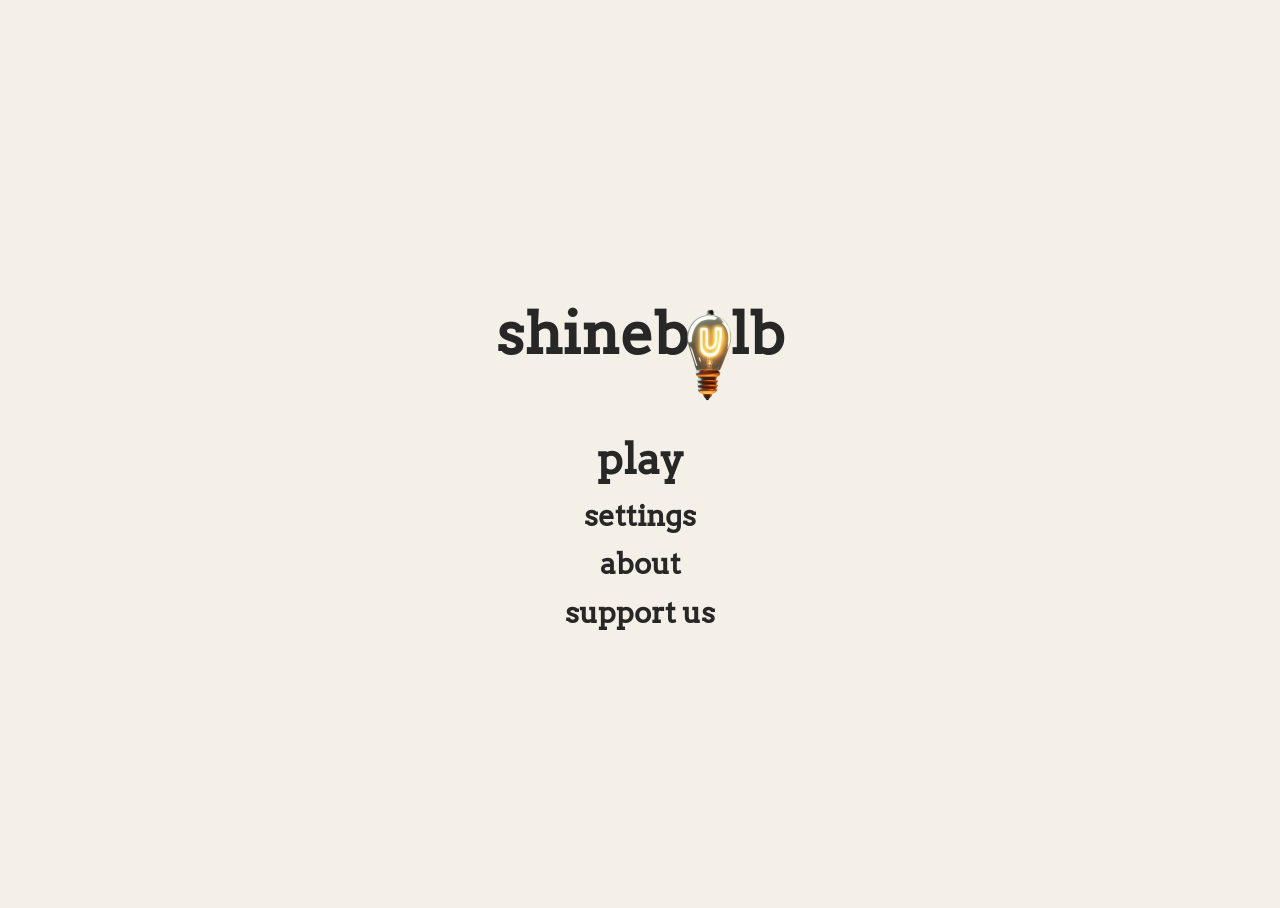
==== index.html @ 6b995d5b "modified:   index.html modified:   style2.css" ====
<!DOCTYPE html>
<html lang="en">
<head>
    <meta charset="UTF-8">
    <meta name="viewport" content="width=device-width, initial-scale=1.0">
    <link rel="stylesheet" href="style2.css">
    <link rel="icon" href="images/favicon.svg">
    <title>shinebulb</title>
</head>
<body>
    <div class="header">
        <p>shineb</p>
        <img src="images/logo2.png">
        <p>lb</p>
    </div>
    <a href="play.html" style="font-size: 2.64rem;">play</a>
    <a href="settings.html">settings</a>
    <a href="about.html">about</a>
    <a href="support.html">support us</a>
</body>
</html>
---- style2.css ----
@font-face {
    font-family: 'Avro';
    src: url(fonts/Arvo-Regular.ttf);
  }
  
  @font-face {
    font-family: 'AvroItalic';
    src: url(fonts/Arvo-Italic.ttf);
  }
  
  input[type=button] {
    font-family: Avro;
    font-size: 16px;
  }
  
  html, body {
    font-family: Avro;
    height: 100%;
  }
  
  body {
    overflow: hidden;
    display: flex;
    justify-content: center;
    align-items: center;
    flex-direction: column;
    background-color: #f4f0e8;
  }
  
  #lightbulb {
    transition: transform 0.1s ease-in-out;
    transform: rotate(-10deg);
  }
  
  #lightbulb.on {
    transform: rotate(10deg);
  }
  
  
  a {
    color: grey;
  }
  
  p {
    text-align: center;
  }
  
  p {
  font-size: 3.6rem;
  color: rgb(39, 39, 39);
  font-weight: bold;
  }
  
  a {
  text-decoration: none;
  margin: 0.4rem;
  font-size: 1.8rem;
  color: rgb(39, 39, 39);
  font-weight: bold;
  }
  
  a:hover {
  text-decoration: underline;
  color: rgb(57, 57, 57);
  }
  
  .header {
  margin-top: -2.4rem;
  display: inline-flex;
  }
  
  .header img {
  height: 8rem;
  margin-left: -1.52rem;
  margin-right: -1.12rem;
  margin-top: 2.9rem;
  }
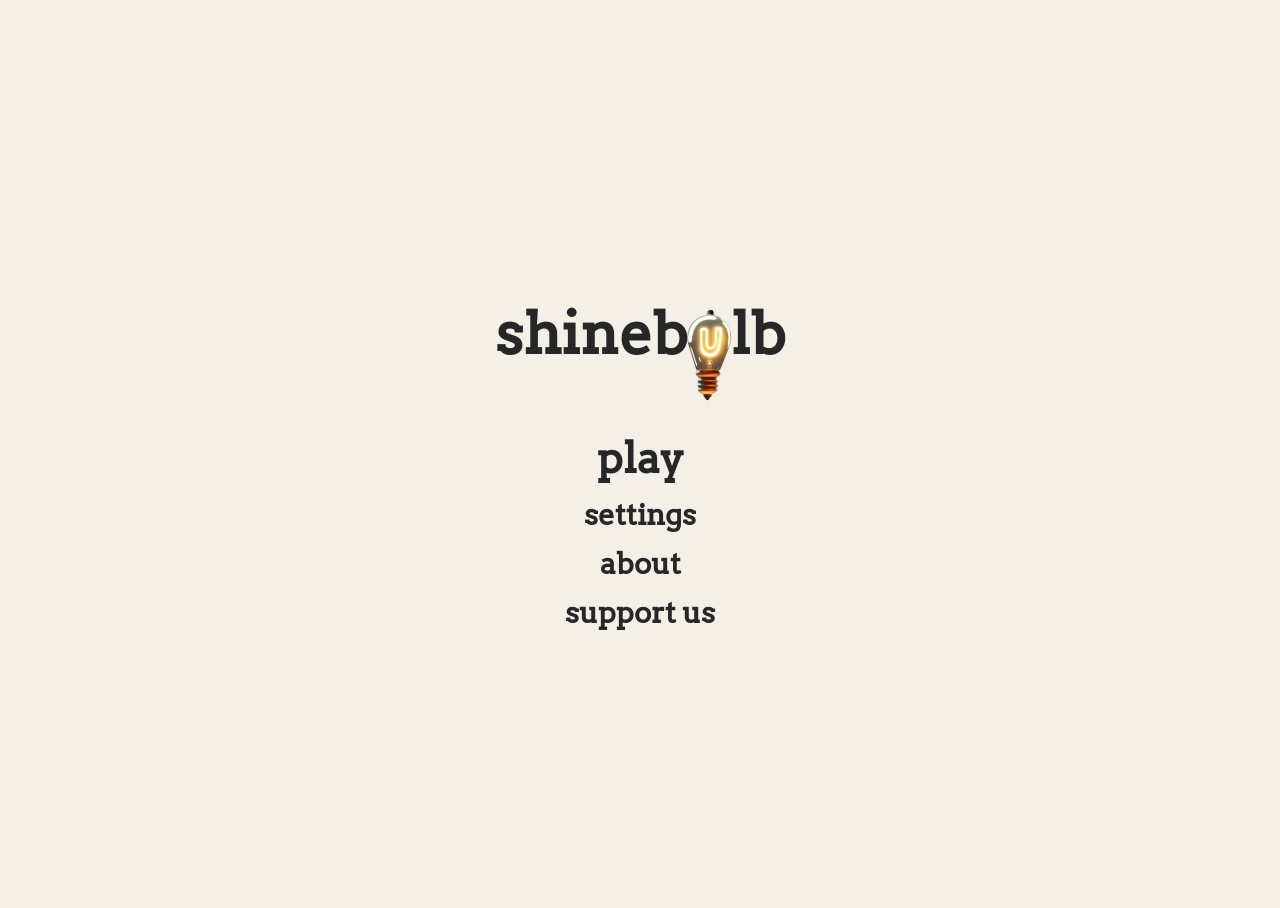
==== commit 0ee200d2: "modified:   about.html modified:   index.html modified:   style2.css" ====
--- a/index.html
+++ b/index.html
@@ -13,9 +13,9 @@
         <img src="images/logo2.png">
         <p>lb</p>
     </div>
-    <a href="play.html" style="font-size: 2.64rem;">play</a>
+    <a href="play.html" style="font-size: 2.6rem">play</a>
     <a href="settings.html">settings</a>
     <a href="about.html">about</a>
     <a href="support.html">support us</a>
 </body>
-</html>+</html>
--- a/style2.css
+++ b/style2.css
@@ -1,77 +1,59 @@
 @font-face {
-    font-family: 'Avro';
-    src: url(fonts/Arvo-Regular.ttf);
-  }
+  font-family: 'Avro';
+  src: url(fonts/Arvo-Regular.ttf);
+}
+
+@font-face {
+  font-family: 'AvroItalic';
+  src: url(fonts/Arvo-Italic.ttf);
+}
+
+input[type=button] {
+  font-family: Avro;
+  font-size: 16px;
+}
+
+html, body {
+  font-family: Avro;
+  height: 100%;
+}
   
-  @font-face {
-    font-family: 'AvroItalic';
-    src: url(fonts/Arvo-Italic.ttf);
-  }
-  
-  input[type=button] {
-    font-family: Avro;
-    font-size: 16px;
-  }
-  
-  html, body {
-    font-family: Avro;
-    height: 100%;
-  }
-  
-  body {
-    overflow: hidden;
-    display: flex;
-    justify-content: center;
-    align-items: center;
-    flex-direction: column;
-    background-color: #f4f0e8;
-  }
-  
-  #lightbulb {
-    transition: transform 0.1s ease-in-out;
-    transform: rotate(-10deg);
-  }
-  
-  #lightbulb.on {
-    transform: rotate(10deg);
-  }
-  
-  
-  a {
-    color: grey;
-  }
-  
-  p {
-    text-align: center;
-  }
-  
-  p {
+body {
+  overflow: hidden;
+  display: flex;
+  justify-content: center;
+  align-items: center;
+  flex-direction: column;
+  background-color: #f4f0e8;
+}
+
+p {
   font-size: 3.6rem;
   color: rgb(39, 39, 39);
   font-weight: bold;
-  }
+}
   
-  a {
+a {
   text-decoration: none;
   margin: 0.4rem;
   font-size: 1.8rem;
   color: rgb(39, 39, 39);
   font-weight: bold;
-  }
+}
   
-  a:hover {
+a:hover {
   text-decoration: underline;
-  color: rgb(57, 57, 57);
-  }
+  color: grey;
+}
   
-  .header {
+.header {
   margin-top: -2.4rem;
   display: inline-flex;
-  }
+}
   
-  .header img {
+.header img {
   height: 8rem;
-  margin-left: -1.52rem;
-  margin-right: -1.12rem;
+  margin-left: -1.5rem;
+  margin-right: -1.1rem;
   margin-top: 2.9rem;
-  }+}
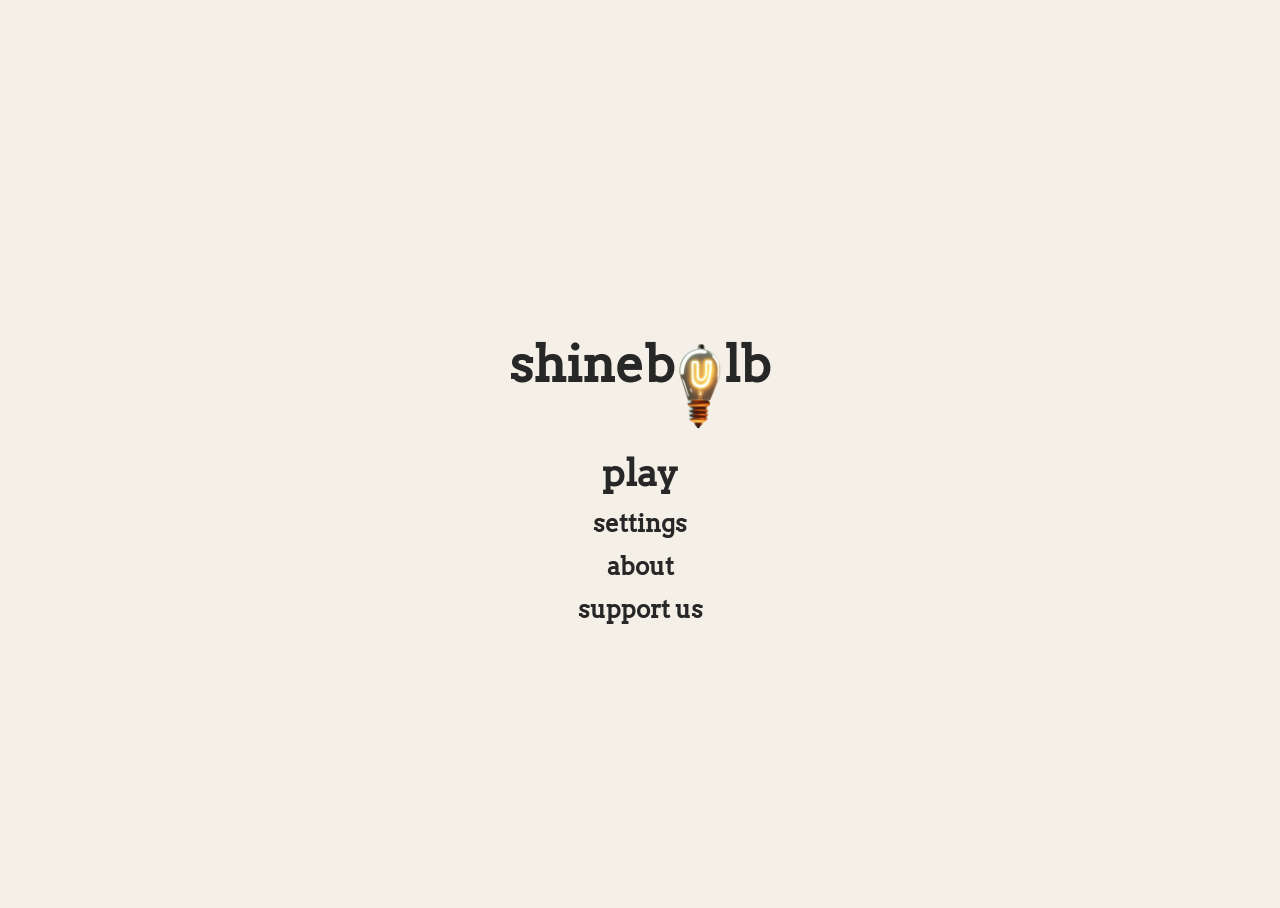
==== commit 7cb93f92: "modified:   index.html modified:   style2.css" ====
--- a/index.html
+++ b/index.html
@@ -13,7 +13,7 @@
         <img src="images/logo2.png">
         <p>lb</p>
     </div>
-    <a href="play.html" style="font-size: 2.6rem">play</a>
+    <a href="play.html" style="font-size: 2.3rem">play</a>
     <a href="settings.html">settings</a>
     <a href="about.html">about</a>
     <a href="support.html">support us</a>
--- a/style2.css
+++ b/style2.css
@@ -28,7 +28,7 @@
 }
 
 p {
-  font-size: 3.6rem;
+  font-size: 3.1rem;
   color: rgb(39, 39, 39);
   font-weight: bold;
 }
@@ -36,24 +36,23 @@
 a {
   text-decoration: none;
   margin: 0.4rem;
-  font-size: 1.8rem;
+  font-size: 1.5rem;
   color: rgb(39, 39, 39);
   font-weight: bold;
 }
   
 a:hover {
   text-decoration: underline;
-  color: grey;
+  color: rgb(84, 84, 84);
 }
   
 .header {
-  margin-top: -2.4rem;
   display: inline-flex;
 }
   
 .header img {
-  height: 8rem;
-  margin-left: -1.5rem;
-  margin-right: -1.1rem;
-  margin-top: 2.9rem;
+  height: 7.4rem;
+  margin-left: -1.1rem;
+  margin-right: -0.7rem;
+  margin-top: 2.4rem;
 }
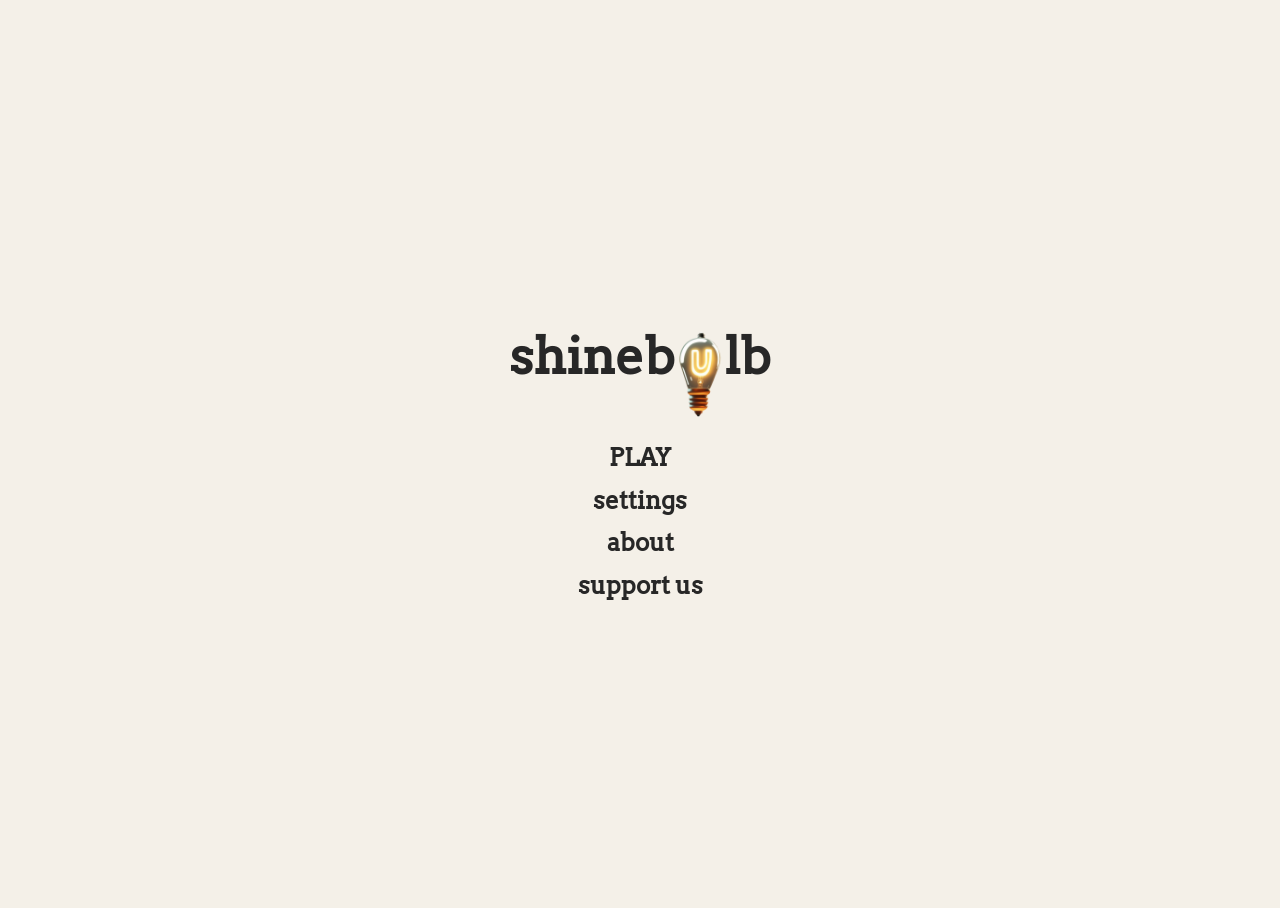
==== commit 7b386536: "uppercased the Play button and removed the font size styling" ====
--- a/index.html
+++ b/index.html
@@ -13,7 +13,7 @@
         <img src="images/logo2.png">
         <p>lb</p>
     </div>
-    <a href="play.html" style="font-size: 2.3rem">play</a>
+    <a href="play.html">PLAY</a>
     <a href="settings.html">settings</a>
     <a href="about.html">about</a>
     <a href="support.html">support us</a>
--- a/style2.css
+++ b/style2.css
@@ -17,22 +17,13 @@
   font-family: Avro;
   height: 100%;
 }
-  
-body {
-  overflow: hidden;
-  display: flex;
-  justify-content: center;
-  align-items: center;
-  flex-direction: column;
-  background-color: #f4f0e8;
-}
 
 p {
   font-size: 3.1rem;
   color: rgb(39, 39, 39);
   font-weight: bold;
 }
-  
+
 a {
   text-decoration: none;
   margin: 0.4rem;
@@ -40,19 +31,30 @@
   color: rgb(39, 39, 39);
   font-weight: bold;
 }
-  
+
 a:hover {
   text-decoration: underline;
   color: rgb(84, 84, 84);
 }
   
 .header {
+  margin-top: -2rem;
   display: inline-flex;
 }
-  
+
 .header img {
   height: 7.4rem;
   margin-left: -1.1rem;
   margin-right: -0.7rem;
-  margin-top: 2.4rem;
+  margin-top: 2.2rem;
 }
+
+body {
+overflow: hidden;
+display: flex;
+justify-content: center;
+vertical-align: middle;
+align-items: center;
+flex-direction: column;
+background-color: #f4f0e8;
+}
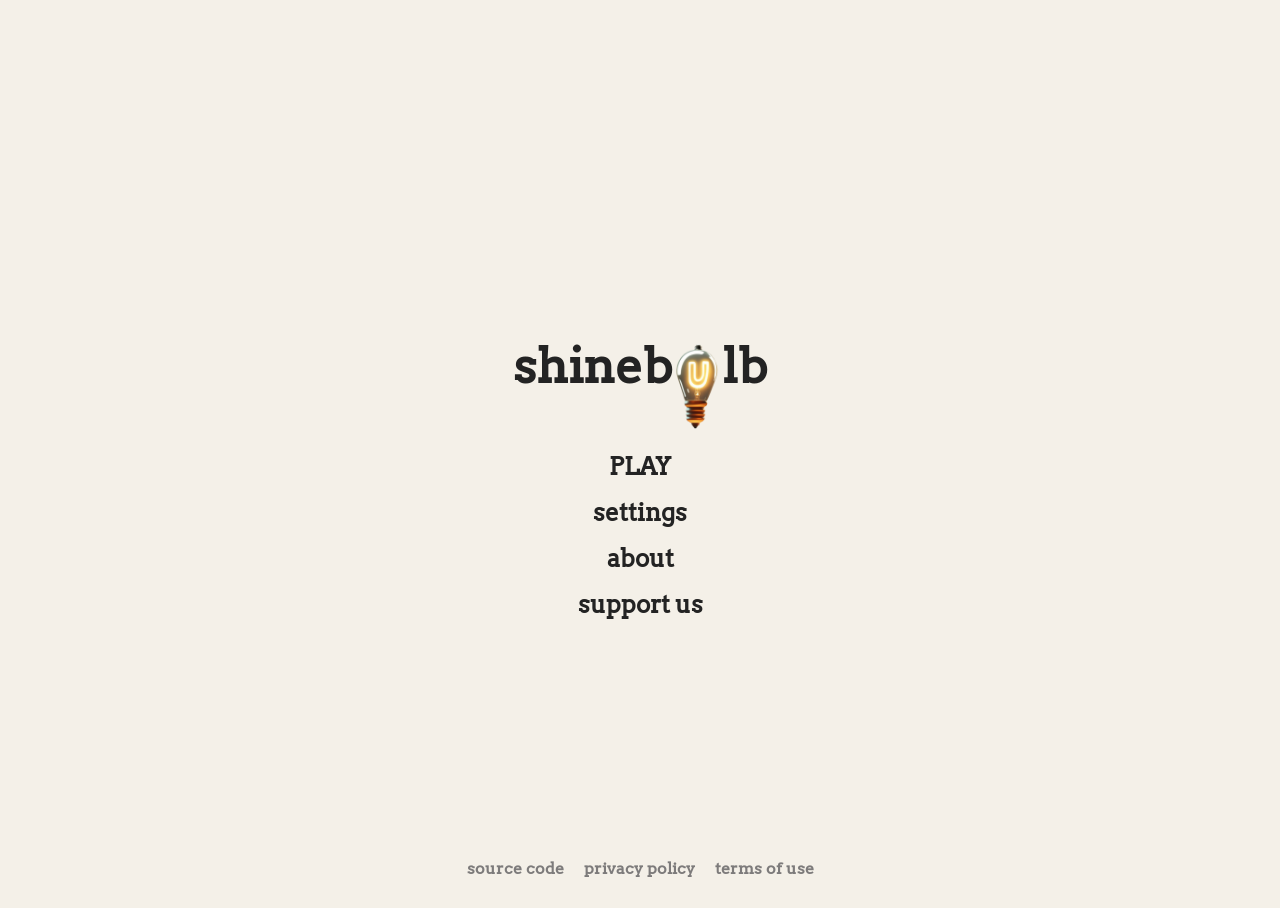
==== commit 7941c0b8: "adding links to the source code, privacy policy and terms of use (href attribute is yet to be filled" ====
--- a/index.html
+++ b/index.html
@@ -17,5 +17,10 @@
     <a href="settings.html">settings</a>
     <a href="about.html">about</a>
     <a href="support.html">support us</a>
+    <div class="footer">
+        <a href="">source code</a>
+        <a href="">privacy policy</a>
+        <a href="">terms of use</a>
+    </div>
 </body>
 </html>
--- a/style2.css
+++ b/style2.css
@@ -8,37 +8,32 @@
   src: url(fonts/Arvo-Italic.ttf);
 }
 
-input[type=button] {
-  font-family: Avro;
-  font-size: 16px;
-}
-
 html, body {
   font-family: Avro;
   height: 100%;
 }
 
 p {
-  font-size: 3.1rem;
-  color: rgb(39, 39, 39);
+  font-size: 3rem;
+  color: rgb(35, 35, 35);
   font-weight: bold;
+  text-align: center;
 }
 
 a {
+  margin: 0.5rem;
   text-decoration: none;
-  margin: 0.4rem;
   font-size: 1.5rem;
-  color: rgb(39, 39, 39);
+  color: rgb(35, 35, 35);
   font-weight: bold;
 }
 
 a:hover {
   text-decoration: underline;
-  color: rgb(84, 84, 84);
+  color: rgb(70, 70, 70);
 }
   
 .header {
-  margin-top: -2rem;
   display: inline-flex;
 }
 
@@ -57,4 +52,20 @@
 align-items: center;
 flex-direction: column;
 background-color: #f4f0e8;
-}+}
+
+.footer {
+  position: absolute;
+  bottom: 0;
+  padding: 1.4rem 0;
+}
+
+.footer a{
+  font-size: 1rem;
+  color: rgb(125, 123, 123);
+}
+
+.footer a:hover {
+  color: rgb(97, 97, 97);
+  text-decoration: none;
+}
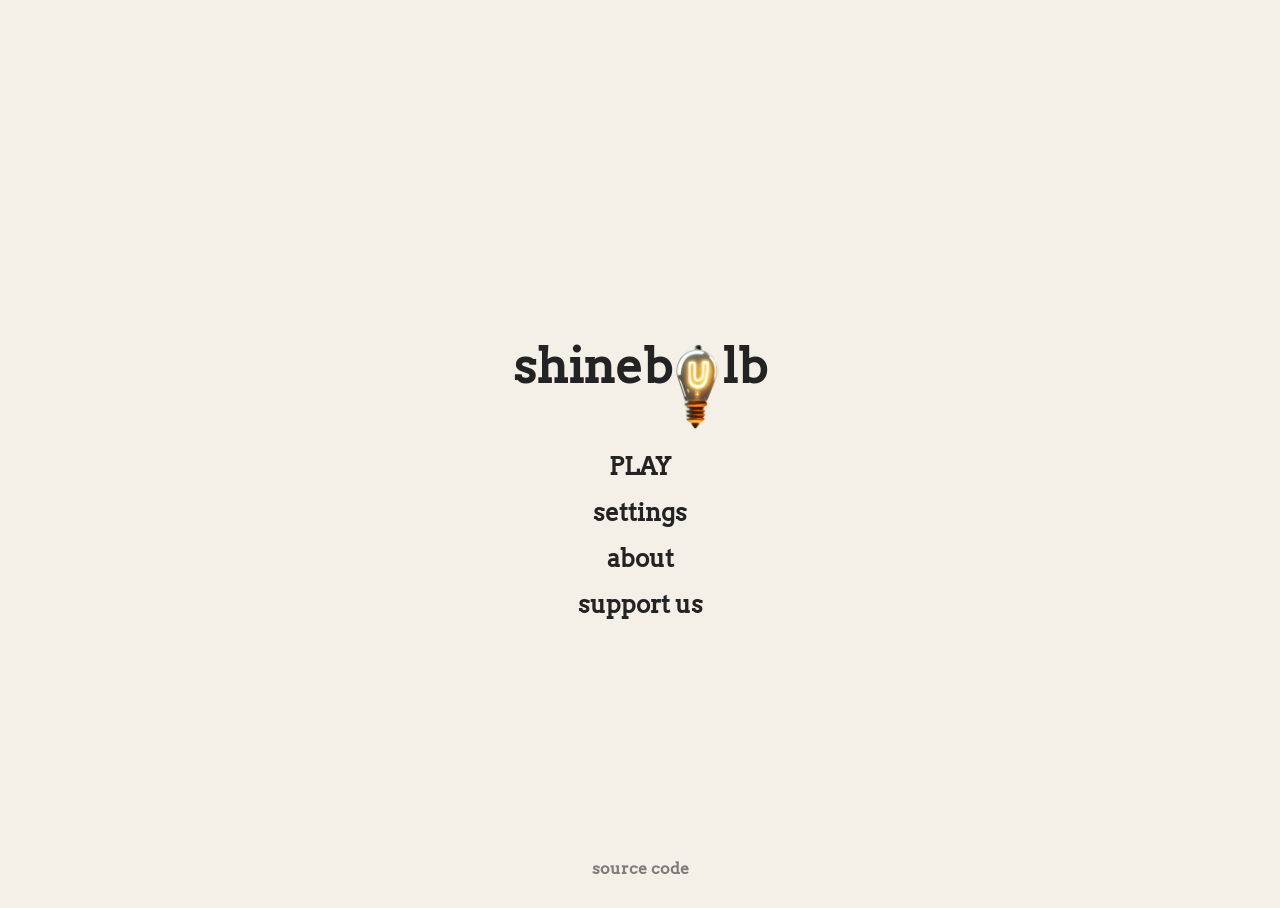
==== commit 29870356: "Update index.html" ====
--- a/index.html
+++ b/index.html
@@ -18,9 +18,7 @@
     <a href="about.html">about</a>
     <a href="support.html">support us</a>
     <div class="footer">
-        <a href="">source code</a>
-        <a href="">privacy policy</a>
-        <a href="">terms of use</a>
+        <a href="https://github.com/nurgalinchik/shinebulb">source code</a>
     </div>
 </body>
 </html>
